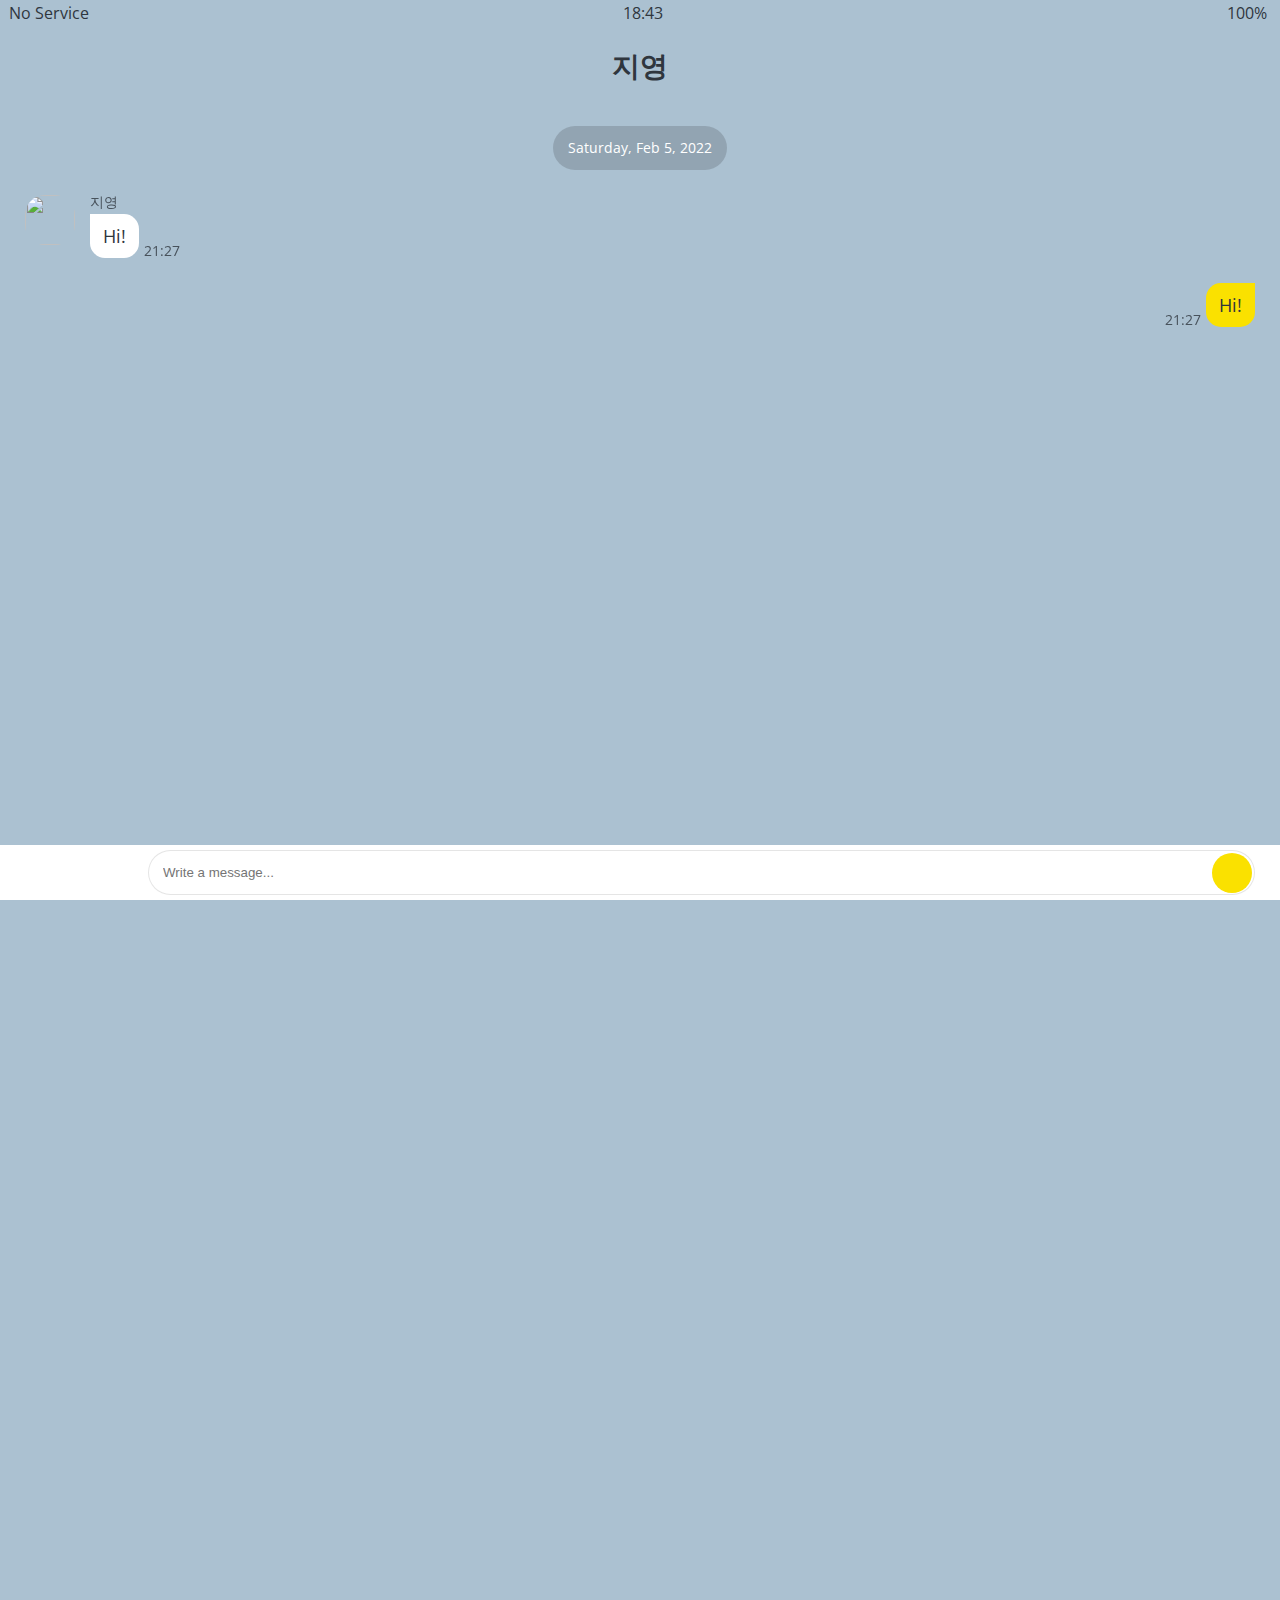
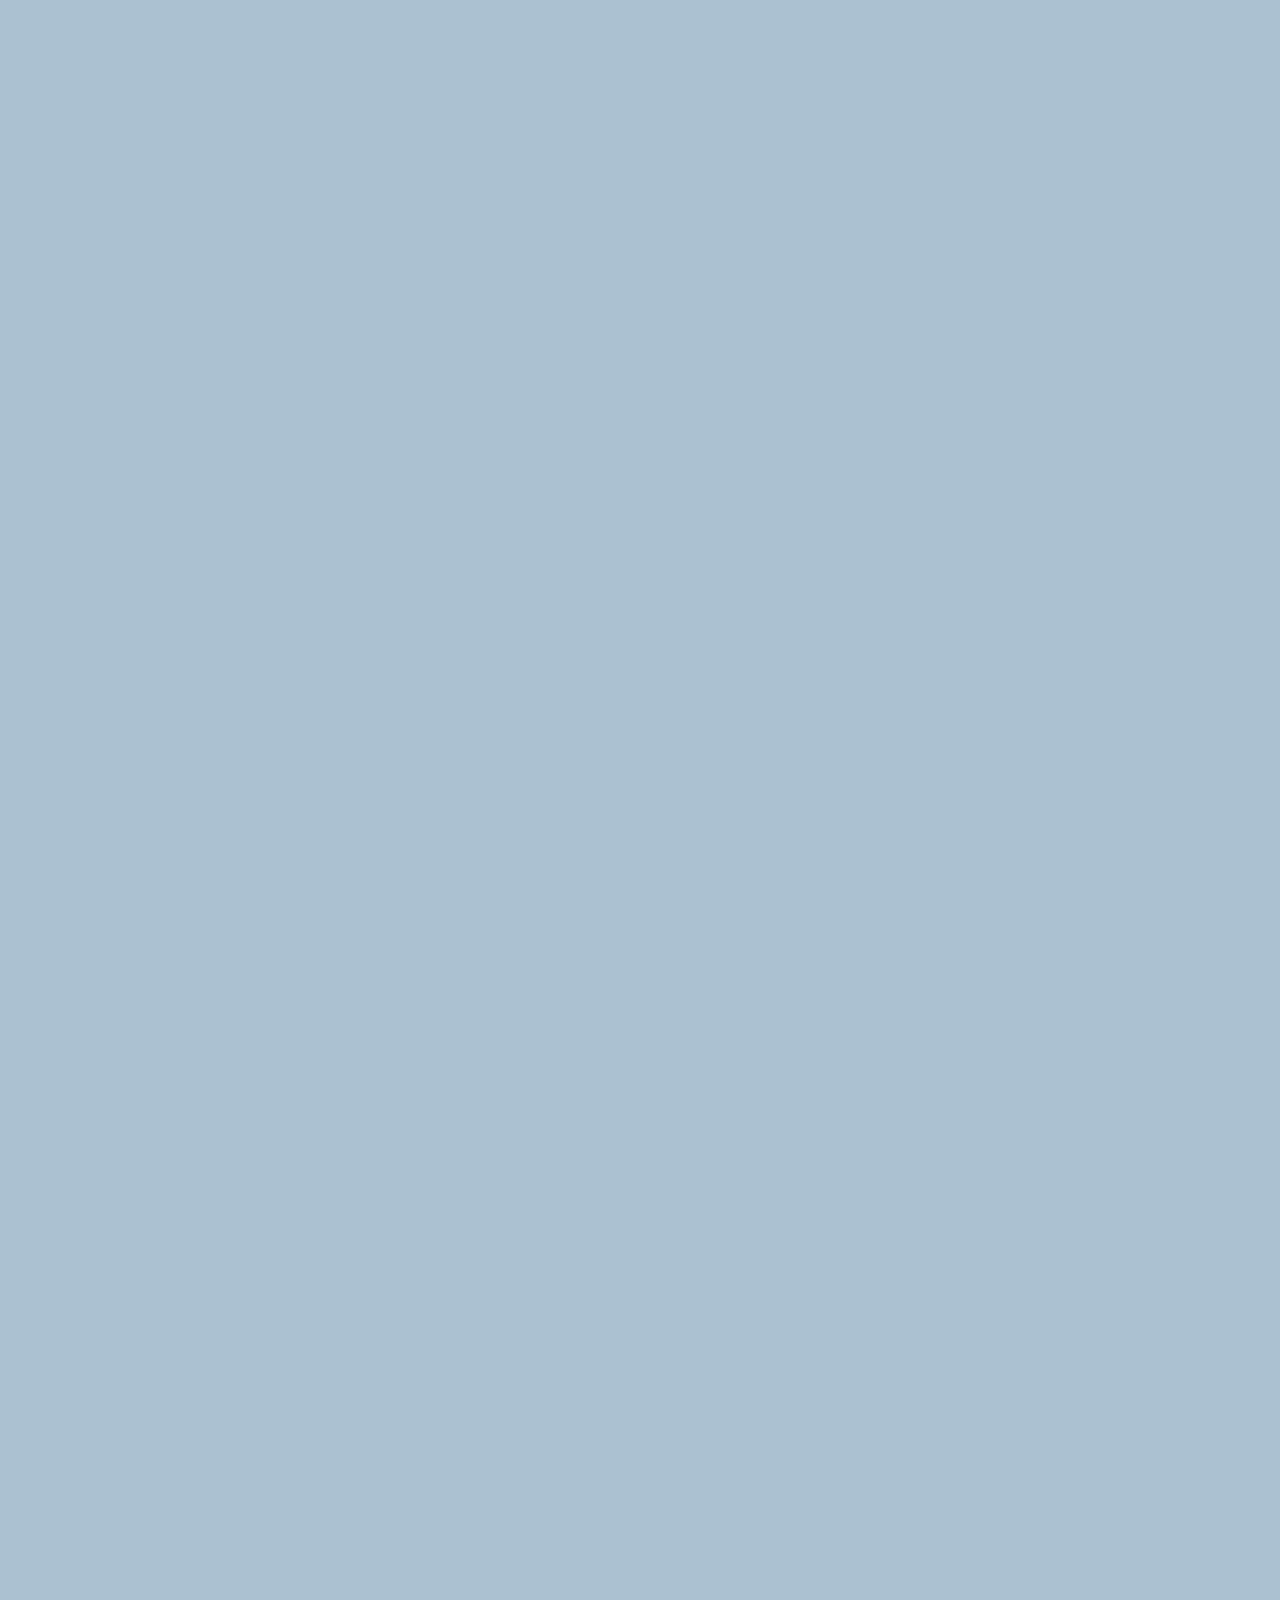
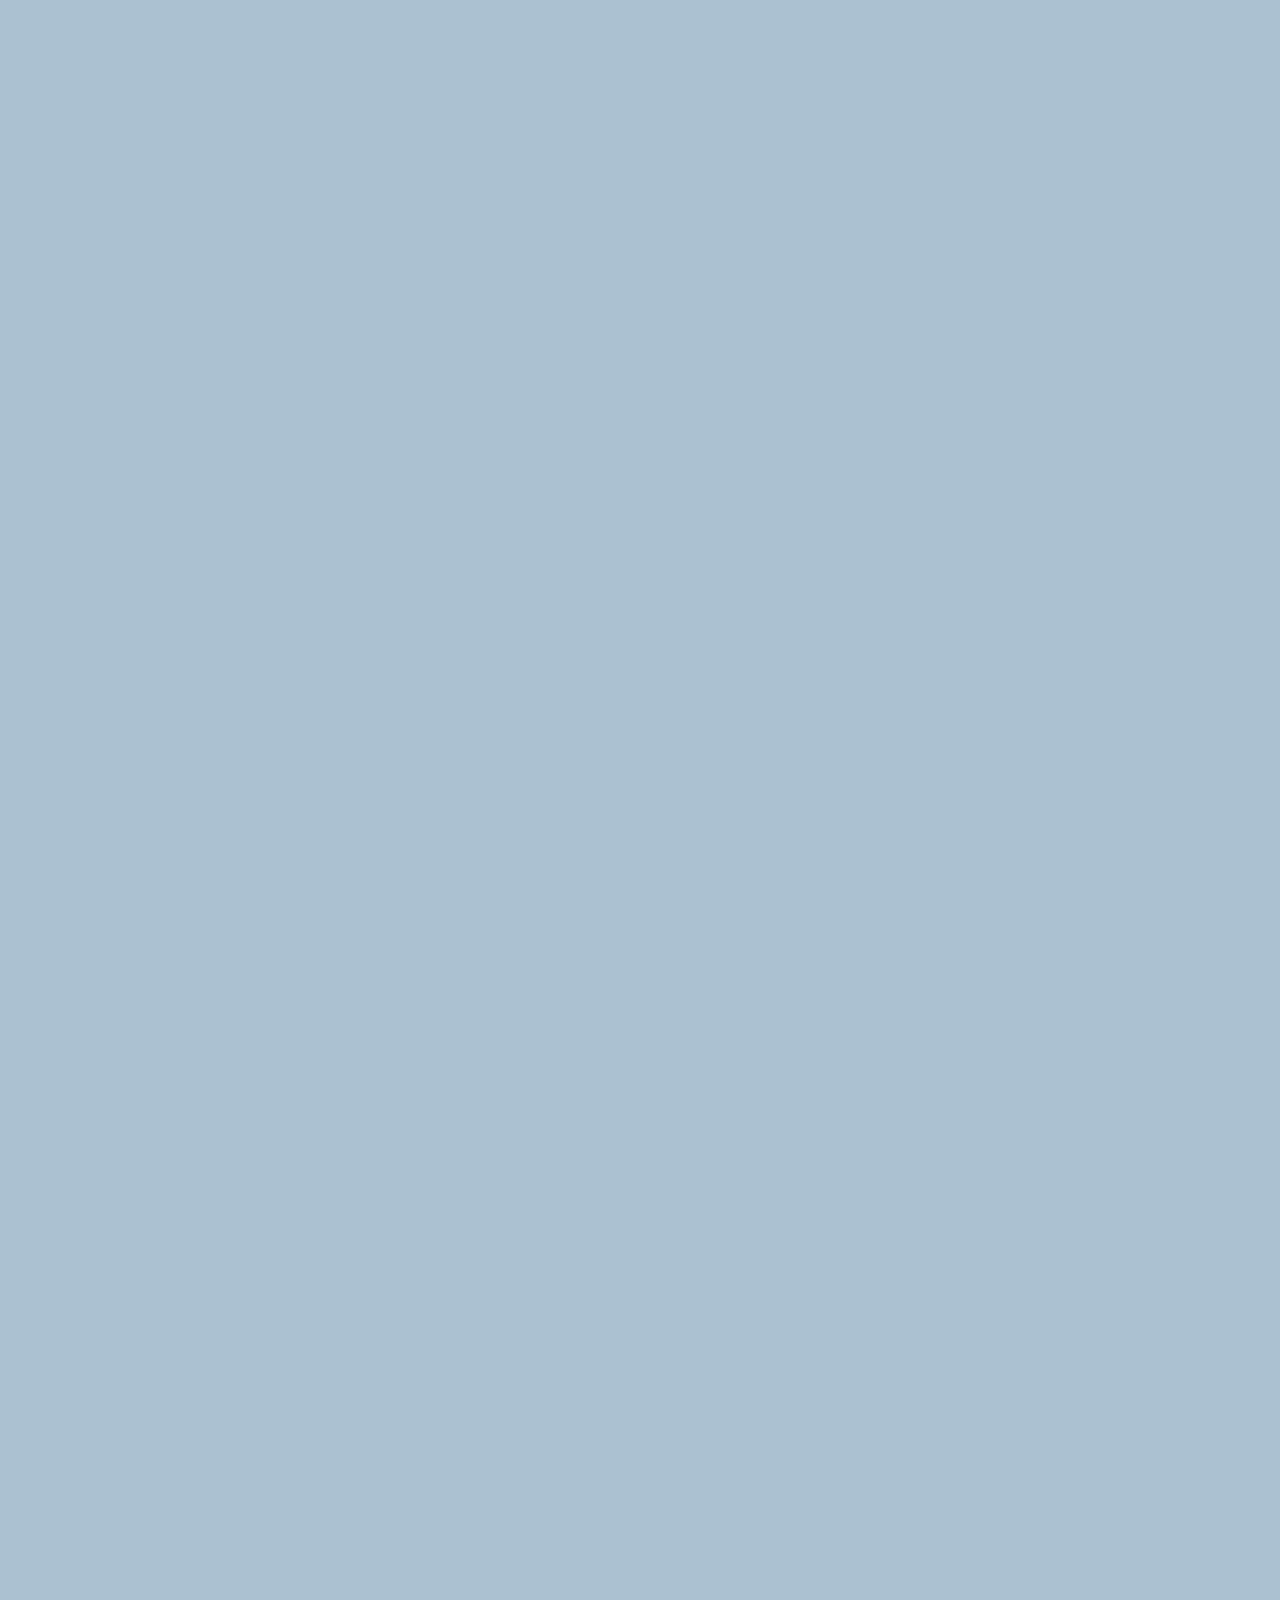
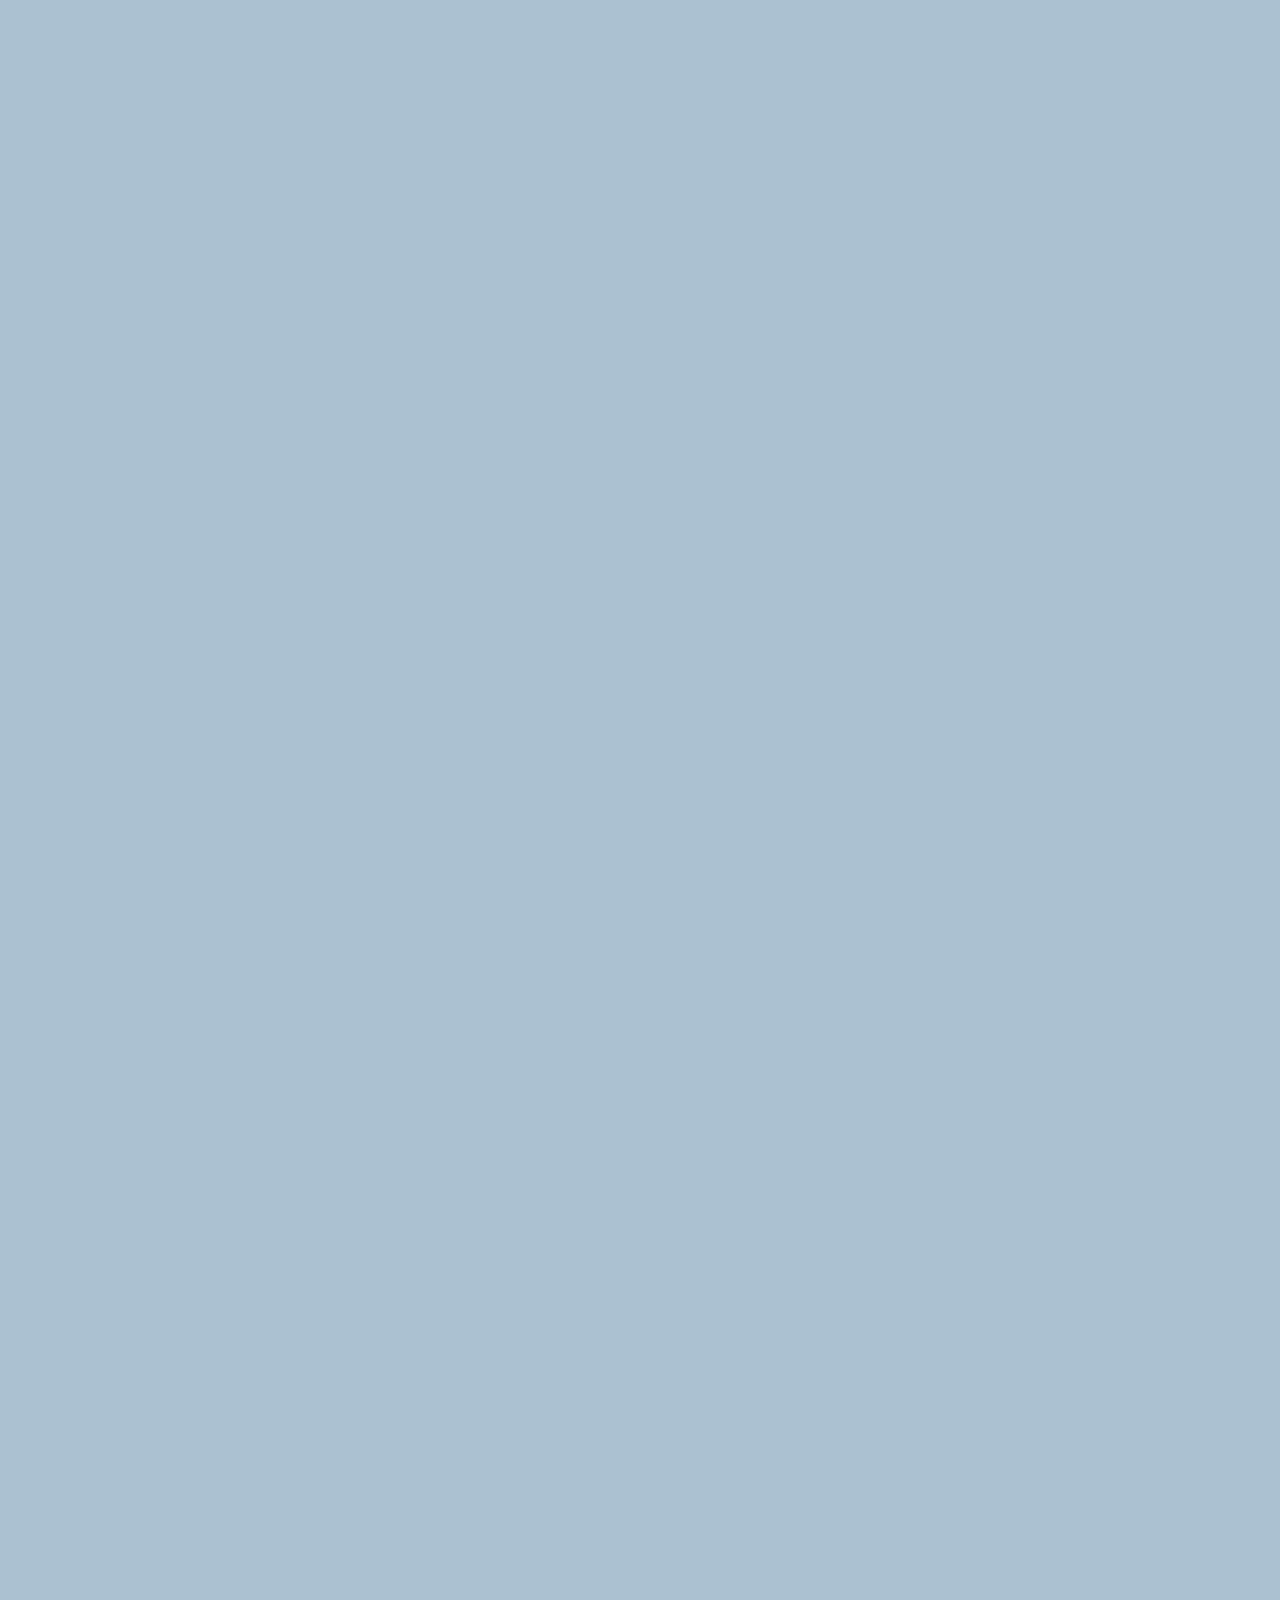
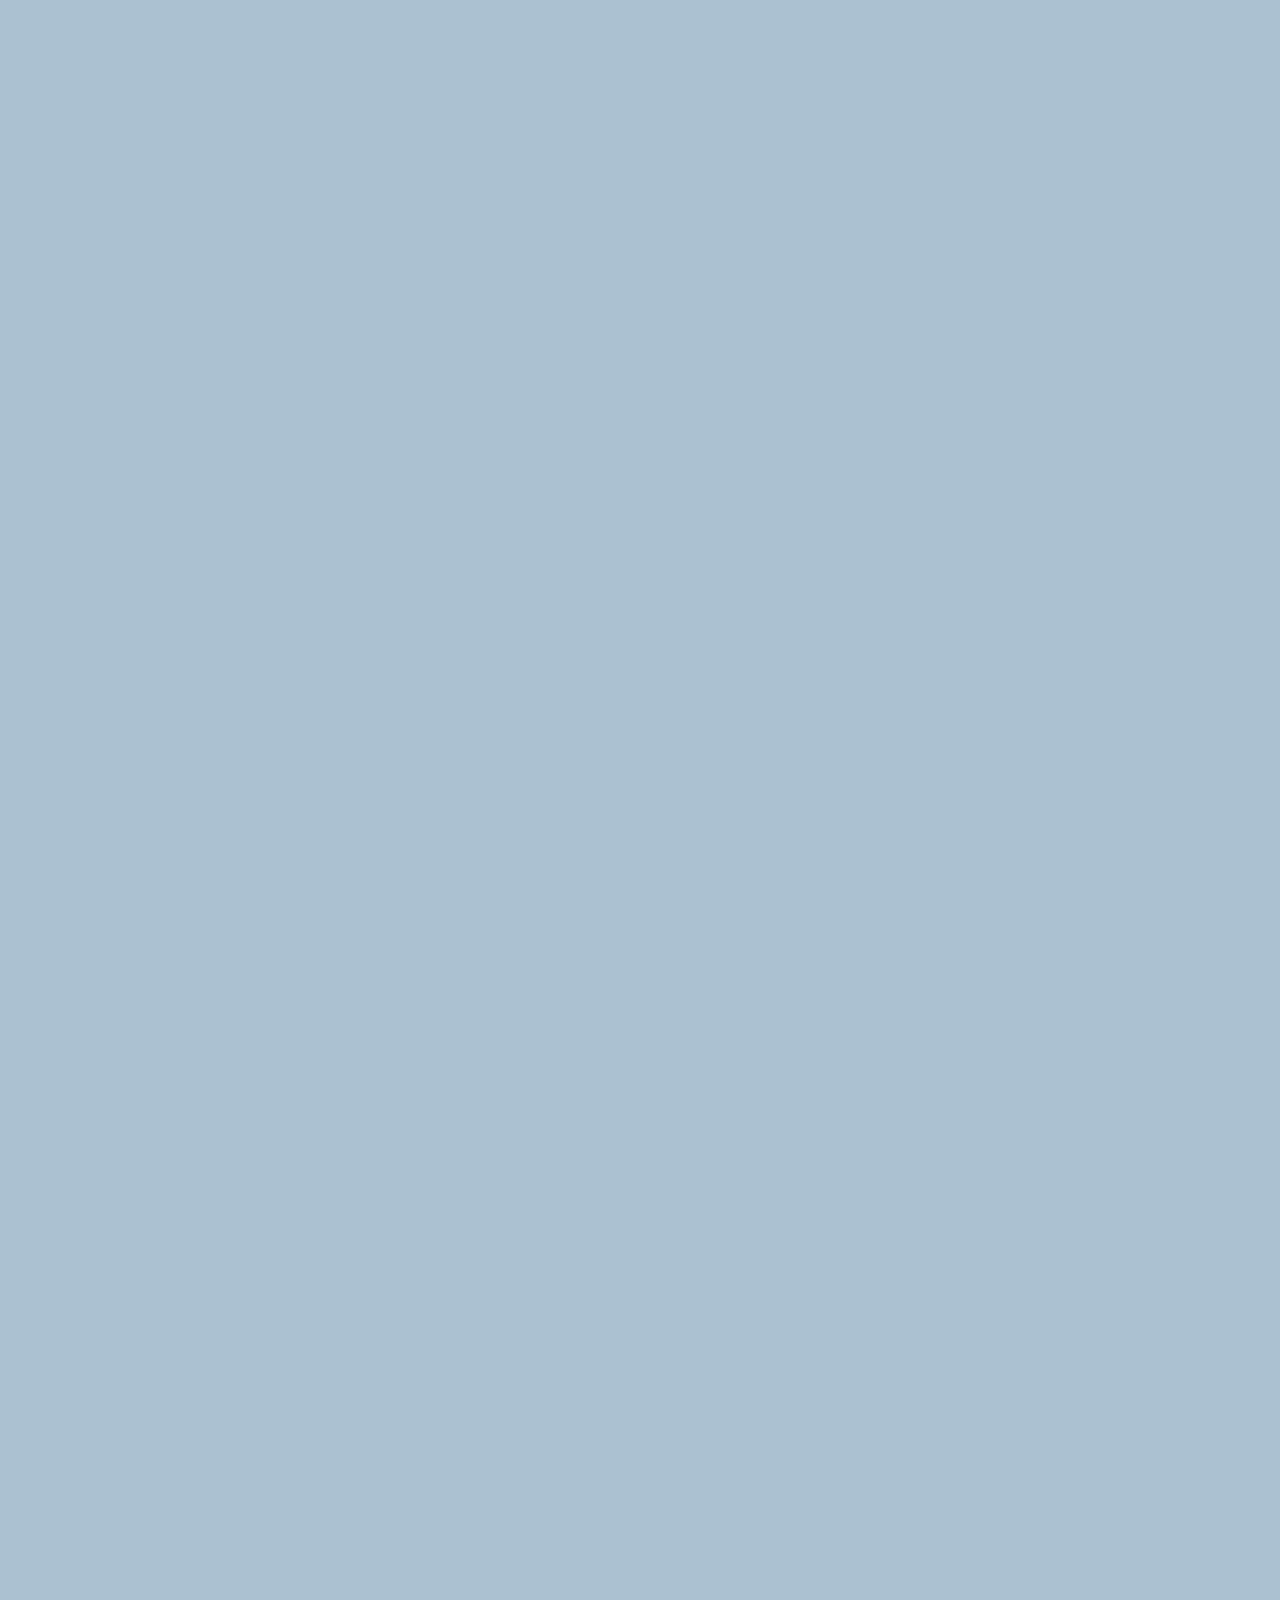
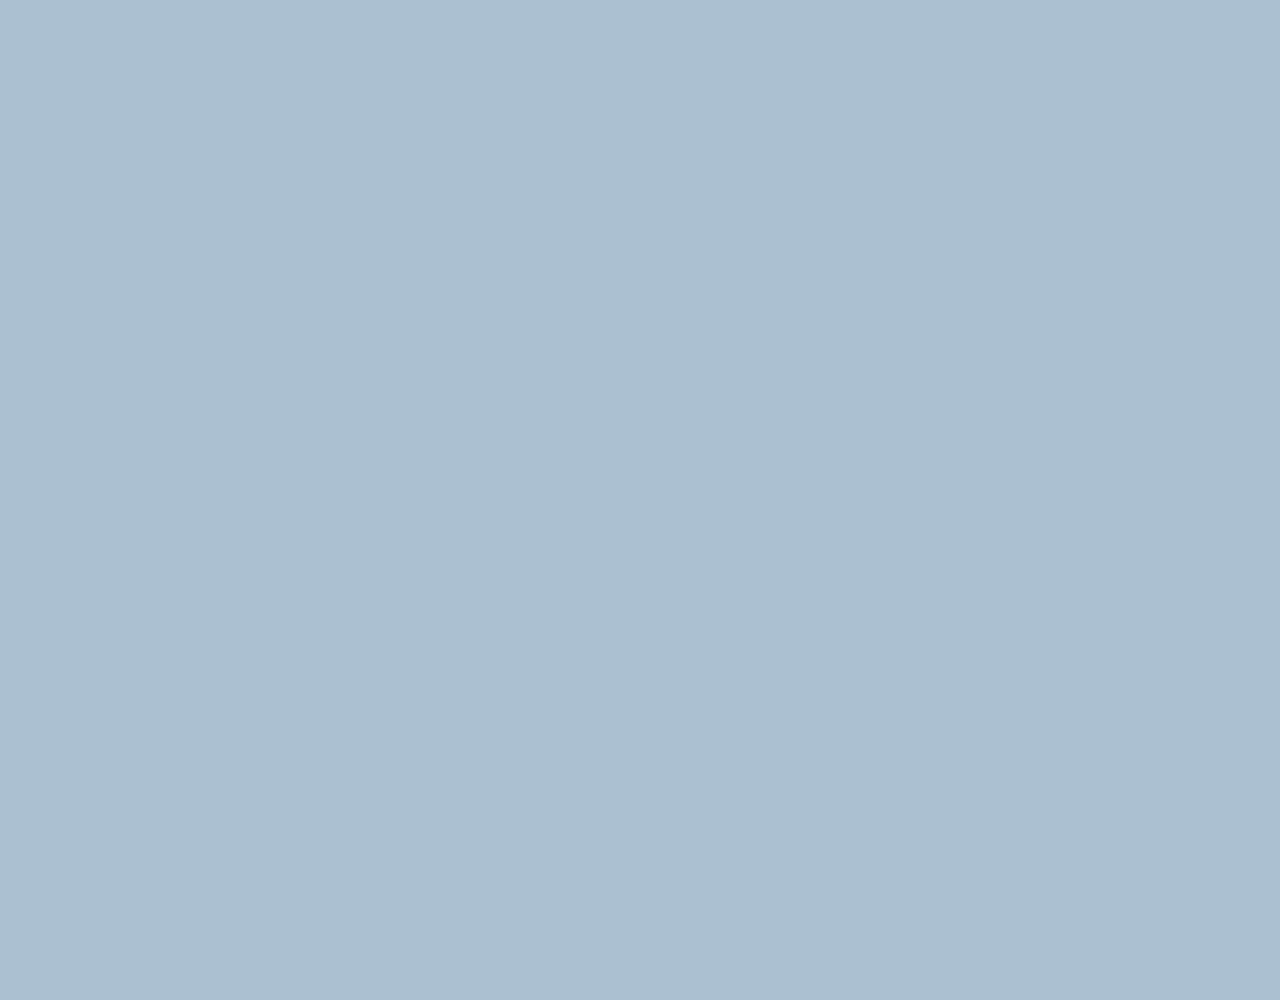
==== chat.html @ ac06b6e5 "Add Settings-Screen, Chat-Screen" ====
<!DOCTYPE html>
<html lang="en">
  <head>
    <link rel="stylesheet" href="css/styles.css" />
    <meta charset="UTF-8" />
    <meta http-equiv="X-UA-Compatible" content="IE=edge" />
    <meta name="viewport" content="width=device-width, initial-scale=1.0" />
    <title>Chat w/ 병욱 - KakaoTalk</title>
  </head>
  <body id="chat-screen">
    <div class="status-bar">
      <div class="status-bar__column">
        <span>No Service</span>
        <i class="fa-solid fa-wifi"></i>
      </div>
      <div class="status-bar__column">
        <span>18:43</span>
      </div>
      <div class="status-bar__column">
        <span>100%</span>
        <i class="fa-solid fa-battery-full fa-lg"></i>
        <i class="fa-solid fa-bolt"></i>
      </div>
    </div>

    <header>
      <header class="alt-header">
        <div class="alt-header__column">
          <a href="chats.html">
            <i class="fa-solid fa-angle-left fa-2x"></i>
          </a>
        </div>
        <div class="alt-header__column">
          <h1 class="alt-header__title">지영</h1>
        </div>
        <div class="alt-header__column">
          <span><i class="fa-solid fa-search fa-2x"></i></span>
          <span><i class="fa-solid fa-bars fa-2x"></i></span>
        </div>
      </header>
    </header>

    <main class="main-screen main-chat">
      <div class="chat__timestamp">Saturday, Feb 5, 2022</div>
      <div class="message-row">
        <img src="screenshots/지영.jpeg" />
        <div clas="message-row__content">
          <span class="message__author">지영</span>
          <div class="message__info">
            <span class="message__bubble">Hi!</span>
            <span class="message__time">21:27</span>
          </div>
        </div>
      </div>

      <div class="message-row message-row--own">
        <div clas="message-row__content">
          <div class="message__info">
            <span class="message__bubble">Hi!</span>
            <span class="message__time">21:27</span>
          </div>
        </div>
      </div>
    </main>

    <form class="reply">
      <div class="reply__column">
        <i class="fa-regular fa-square-plus fa-lg"></i>
      </div>
      <div class="reply__column">
        <input type="text" placeholder="Write a message..." />
        <i class="fa-regular fa-face-smile fa-lg"></i>
        <button><i class="fa-solid fa-arrow-up"></i></button>
      </div>
    </form>

    <script
      src="https://kit.fontawesome.com/a522351627.js"
      crossorigin="anonymous"
    ></script>
  </body>
</html>
---- css/styles.css ----
@import url("https://fonts.googleapis.com/css2?family=Open+Sans:wght@400;600&display=swap");
@import "reset.css";
@import "variables.css";

/* Component */
@import "components/status-bar.css";
@import "components/nav-bar.css";
@import "components/screen-header.css";
@import "components/user-component.css";
@import "components/badge.css";
@import "components/dot.css";
@import "components/icon-row.css";
@import "components/alternative-screen-header.css";

/* Screens */
@import "screens/login.css";
@import "screens/friends.css";
@import "screens/find.css";
@import "screens/more.css";
@import "screens/settings.css";
@import "screens/chat.css";

body {
  font-family: "Open Sans", sans-serif;
  color: #2f363e;
}

.main-screen {
  padding: 0px var(--horizontal-space);
}
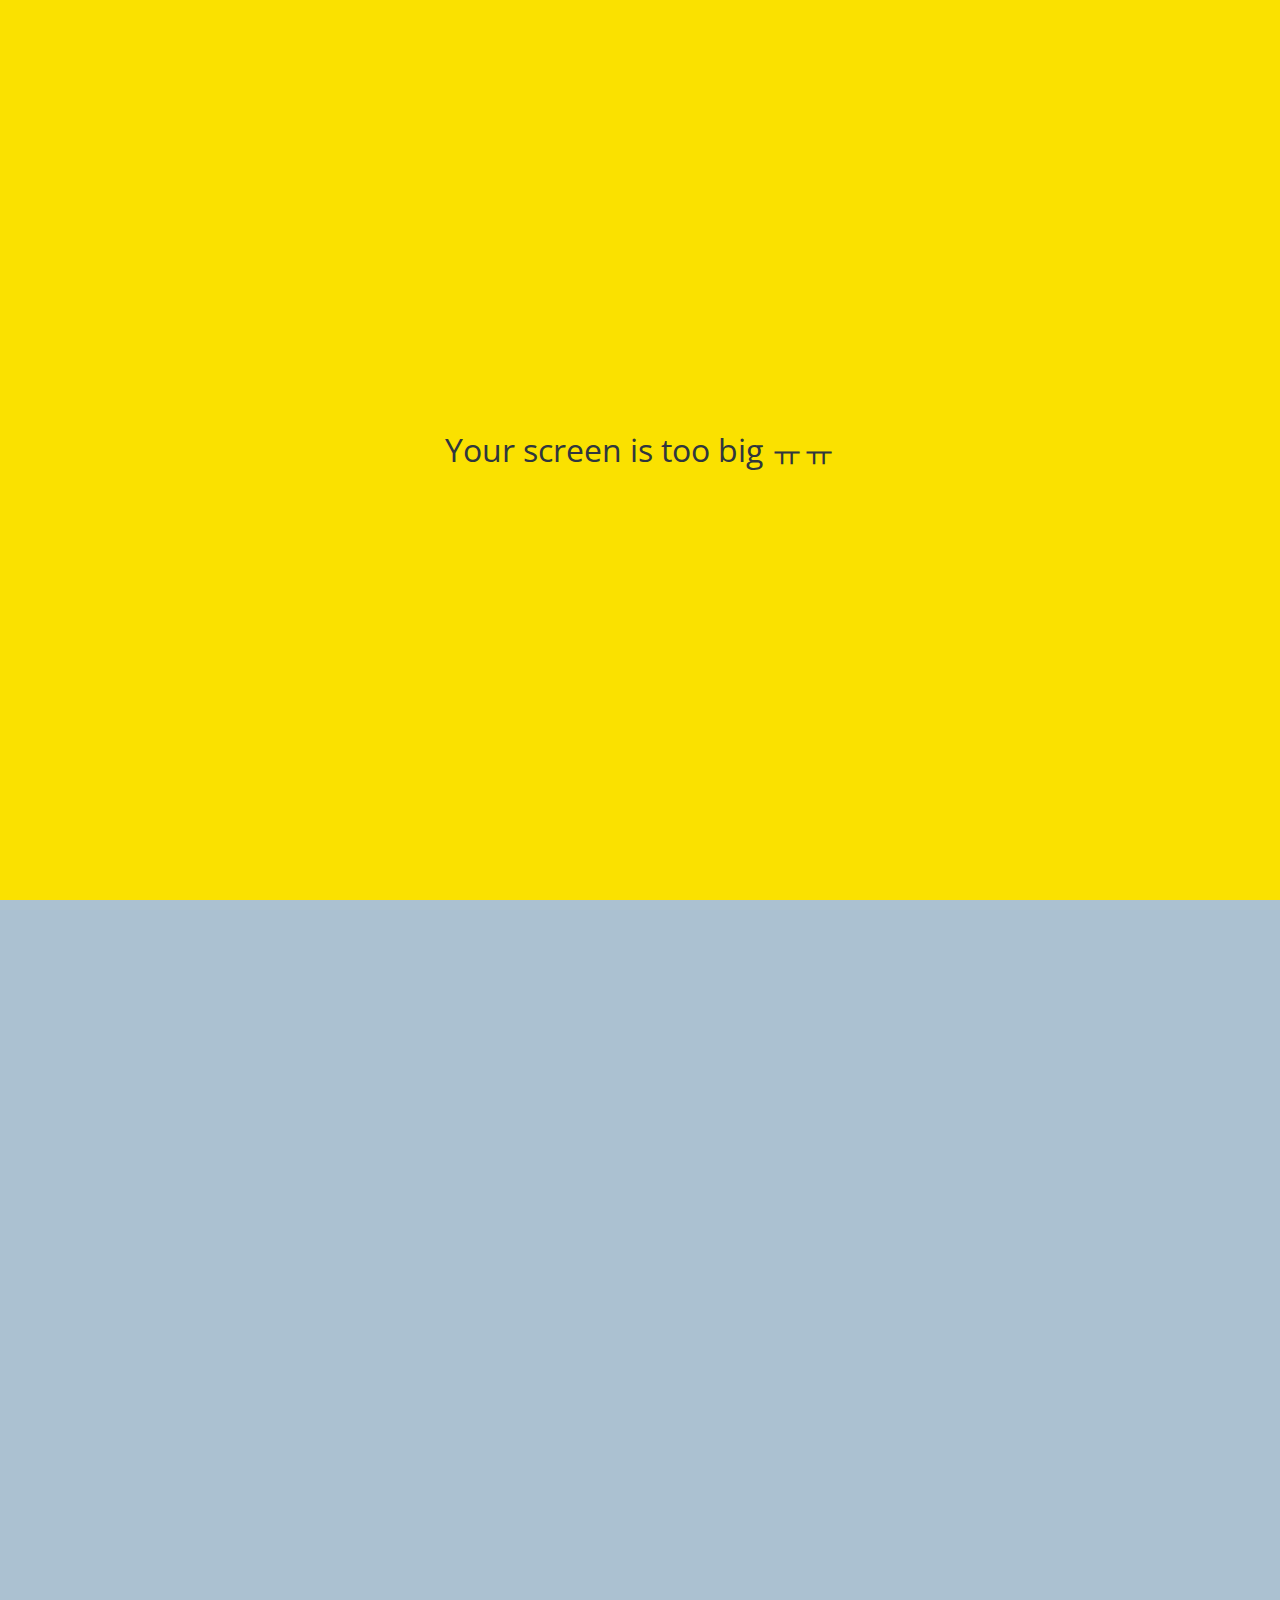
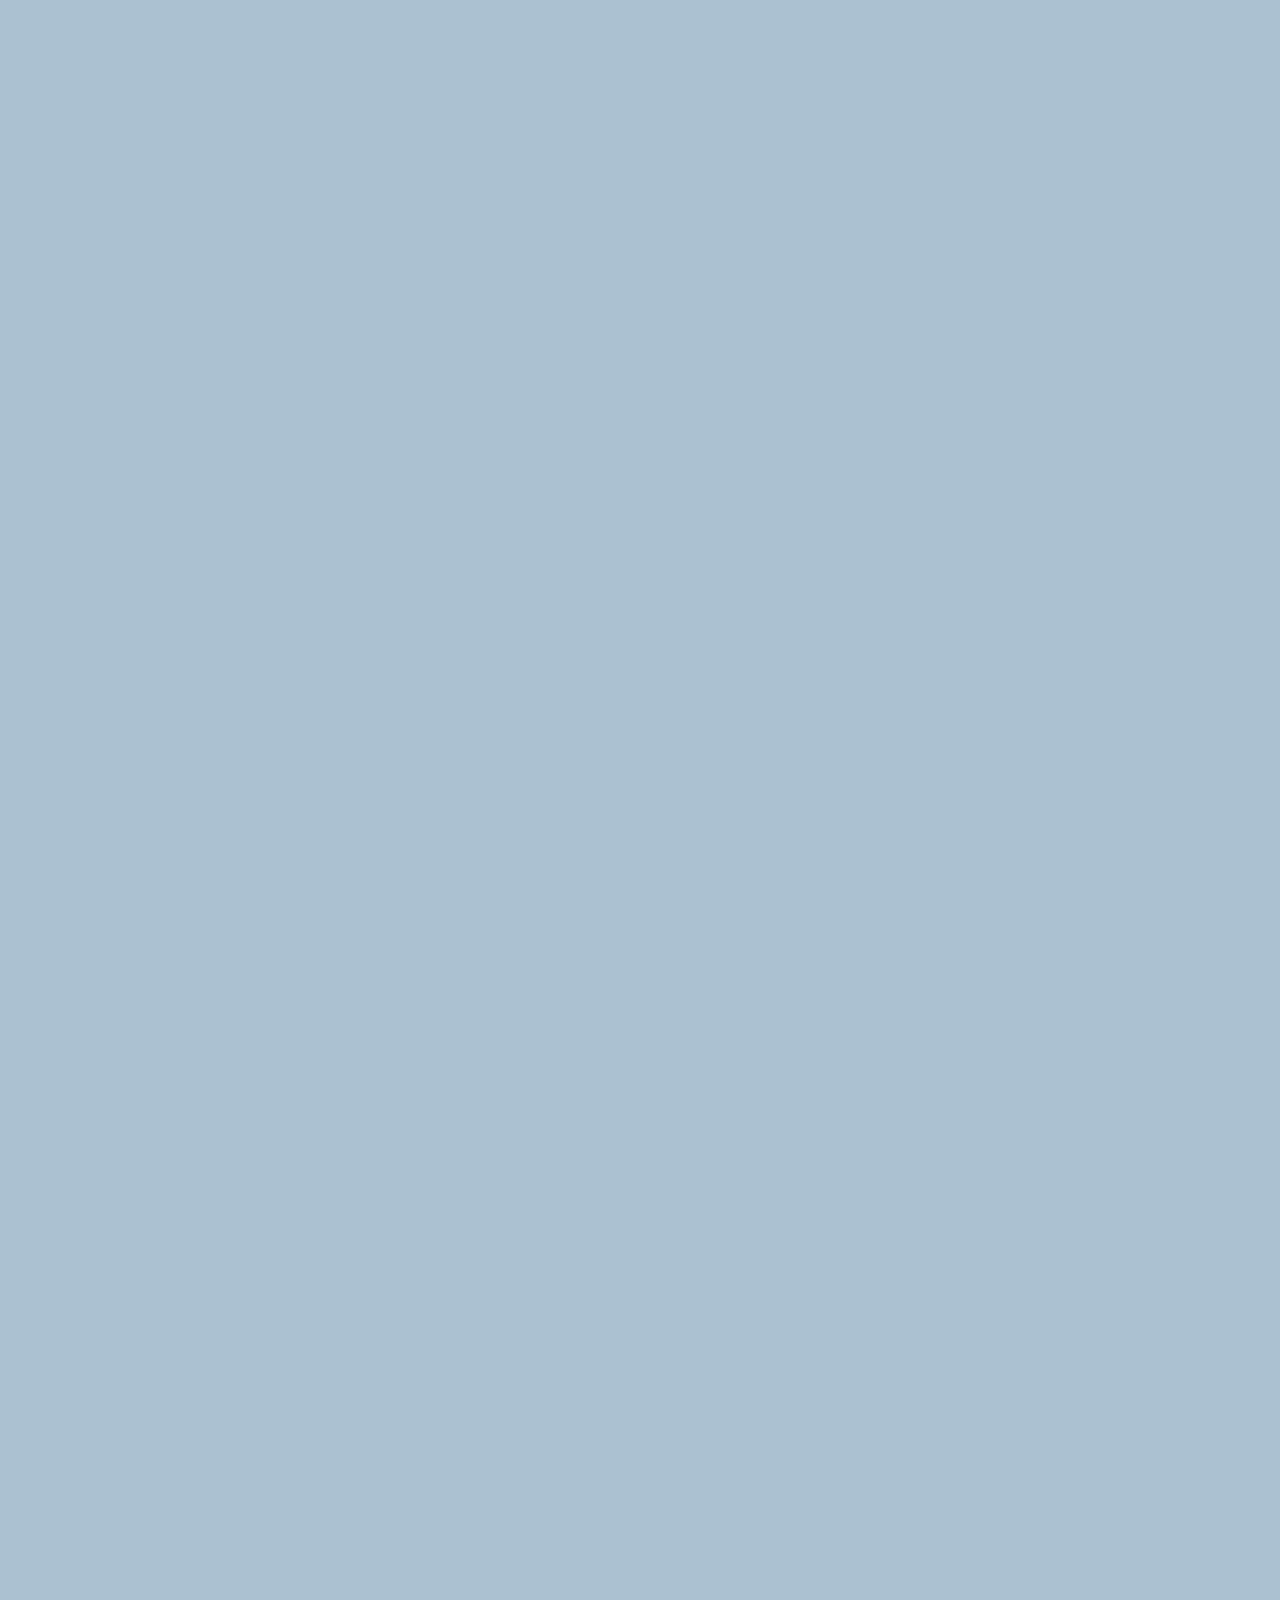
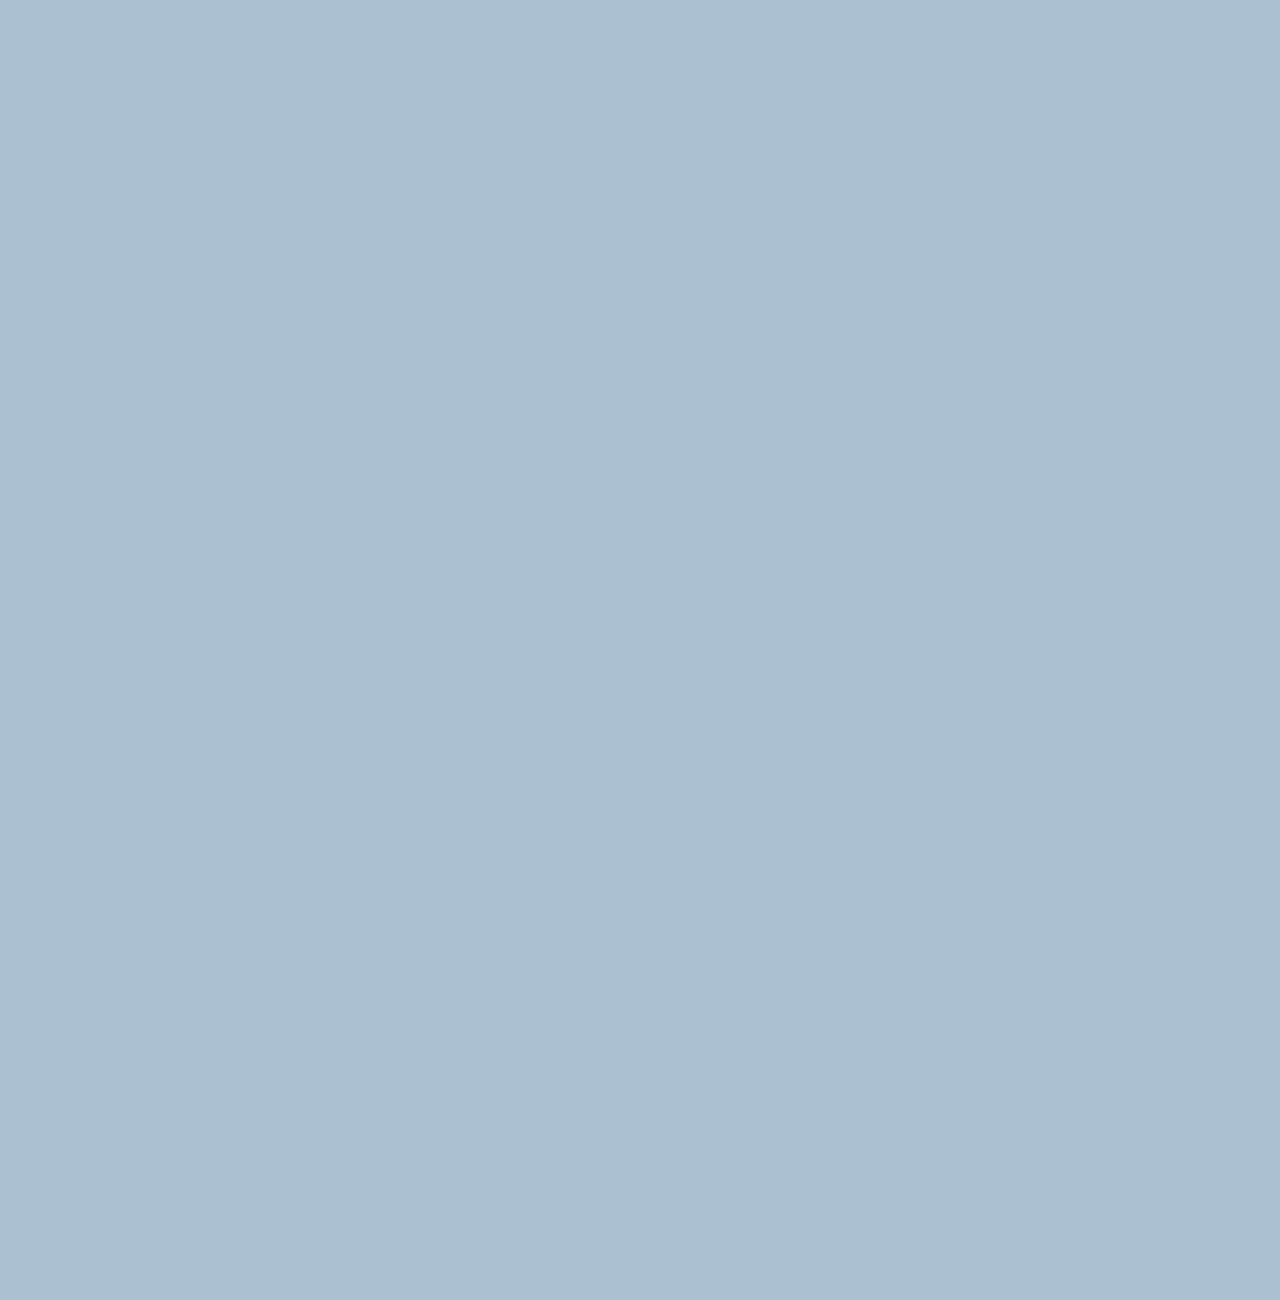
==== commit 4282a881: "Add Animation, Media Query, Splash-Screen" ====
--- a/chat.html
+++ b/chat.html
@@ -73,7 +73,9 @@
         <button><i class="fa-solid fa-arrow-up"></i></button>
       </div>
     </form>
-
+    <div id="no-mobile">
+      <span>Your screen is too big ㅠㅠ</span>
+    </div>
     <script
       src="https://kit.fontawesome.com/a522351627.js"
       crossorigin="anonymous"
--- a/css/styles.css
+++ b/css/styles.css
@@ -11,6 +11,7 @@
 @import "components/dot.css";
 @import "components/icon-row.css";
 @import "components/alternative-screen-header.css";
+@import "components/no-mobile.css";
 
 /* Screens */
 @import "screens/login.css";
